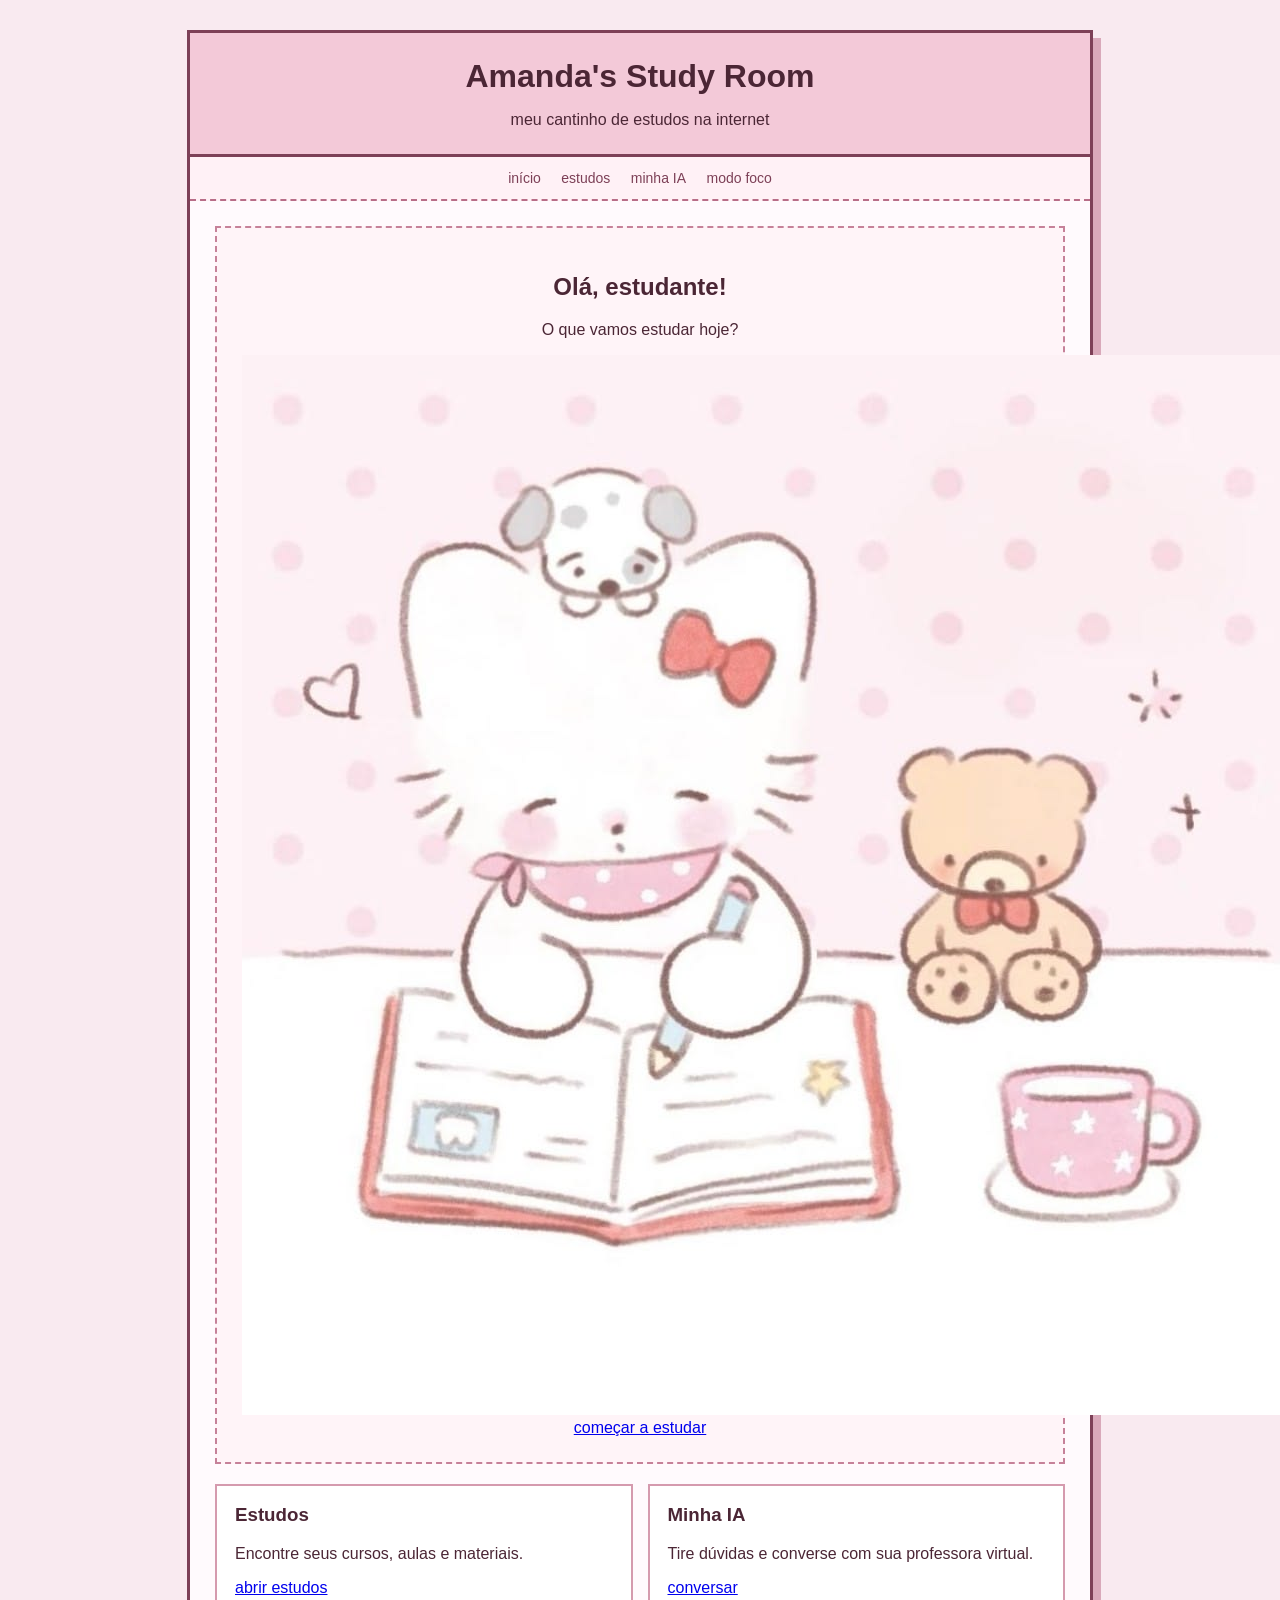
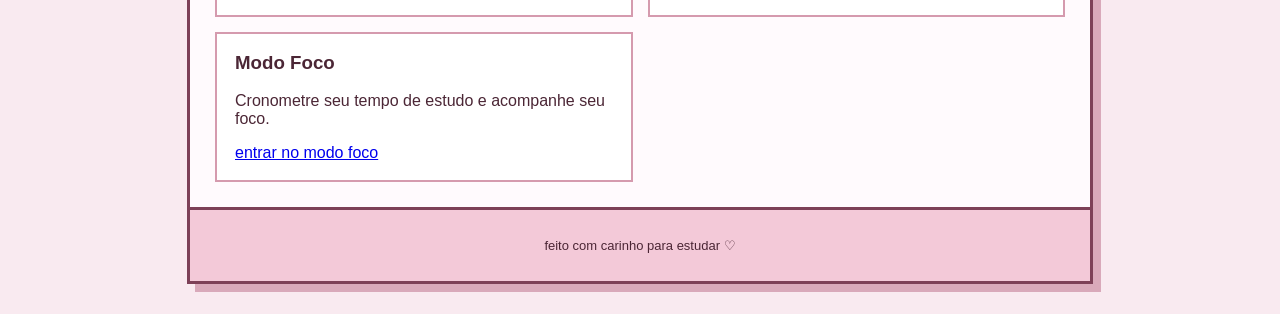
==== index.html @ 6030be1d "Update index.html" ====
<!DOCTYPE html>
<html lang="pt-BR">

<head>
    <meta charset="UTF-8">
    <meta name="viewport" content="width=device-width, initial-scale=1.0">

    <title>Amanda's Study Room</title>

    <link rel="stylesheet" href="css/style.css">
</head>

<body>

    <div class="site">

        <header>
            <h1>Amanda's Study Room</h1>
            <p>meu cantinho de estudos na internet</p>
        </header>

        <nav class="main-nav">

            <a href="index.html">início</a>

            <a href="paginas/estudos.html">estudos</a>

            <a href="paginas/ia.html">minha IA</a>

            <a href="paginas/modo-foco.html">modo foco</a>

        </nav>

        <main>

            <section class="welcome">

                <h2>Olá, estudante!</h2>

                <p>
                    O que vamos estudar hoje?
                </p>

                <img
                    src="imagens/studyvlog.jpg"
                    alt="Ilustração de estudos"
                    class="study-decoration"
                >

                <a
                    href="paginas/estudos.html"
                    class="button"
                >
                    começar a estudar
                </a>

            </section>

            <section class="cards">

                <article class="card">

                    <h3>Estudos</h3>

                    <p>
                        Encontre seus cursos, aulas e materiais.
                    </p>

                    <a
                        href="paginas/estudos.html"
                        class="button"
                    >
                        abrir estudos
                    </a>

                </article>

                <article class="card">

                    <h3>Minha IA</h3>

                    <p>
                        Tire dúvidas e converse com sua professora virtual.
                    </p>

                    <a
                        href="paginas/ia.html"
                        class="button"
                    >
                        conversar
                    </a>

                </article>

                <article class="card">

                    <h3>Modo Foco</h3>

                    <p>
                        Cronometre seu tempo de estudo e acompanhe seu foco.
                    </p>

                    <a
                        href="paginas/modo-foco.html"
                        class="button"
                    >
                        entrar no modo foco
                    </a>

                </article>

            </section>

        </main>

        <footer>

            <p>
                feito com carinho para estudar ♡
            </p>

        </footer>

    </div>

    <script src="js/script.js"></script>

</body>

</html>
---- css/style.css ----
{
    box-sizing: border-box;
}

body {
    margin: 0;
    background: #f9eaf0;
    color: #4b2635;
    font-family: Arial, sans-serif;
}

.site {
    width: 900px;
    max-width: 90%;
    margin: 30px auto;
    background: #fffafd;
    border: 3px solid #7d4057;
    box-shadow: 8px 8px 0 #d9a9ba;
}

header {
    text-align: center;
    padding: 25px;
    background: #f3c9d8;
    border-bottom: 3px solid #7d4057;
}

header h1 {
    margin: 0;
    font-size: 32px;
}

header p {
    margin-bottom: 0;
}

nav {
    padding: 12px;
    text-align: center;
    background: #fff1f6;
    border-bottom: 2px dashed #b86d87;
}

nav a {
    color: #7d4057;
    text-decoration: none;
    margin: 0 8px;
    font-size: 14px;
}

nav a:hover {
    text-decoration: underline;
}

main {
    padding: 25px;
}

.welcome {
    text-align: center;
    padding: 25px;
    border: 2px dashed #c68199;
    background: #fff4f8;
}

button {
    padding: 10px 18px;
    border: 2px solid #7d4057;
    background: #f0b8ca;
    color: #4b2635;
    cursor: pointer;
    font-weight: bold;
}

button:hover {
    background: #e7a0b8;
}

.cards {
    display: grid;
    grid-template-columns: 1fr 1fr;
    gap: 15px;
    margin-top: 20px;
}

.card {
    padding: 18px;
    border: 2px solid #d59aae;
    background: #fff;
}

.card h3 {
    margin-top: 0;
}

footer {
    padding: 15px;
    text-align: center;
    background: #f3c9d8;
    border-top: 3px solid #7d4057;
    font-size: 13px;
}
.chat {
    border: 2px solid #7d4057;
    background: #fff;
}

.chat-title {
    padding: 18px;
    background: #f3c9d8;
    border-bottom: 2px solid #7d4057;
}

.chat-title h2 {
    margin: 0;
}

.chat-title p {
    margin-bottom: 0;
}

.chat-box {
    height: 450px;
    overflow-y: auto;
    padding: 20px;
    background: #fff8fb;
}

.message {
    max-width: 75%;
    padding: 12px 15px;
    margin-bottom: 15px;
    border: 2px solid #d59aae;
}

.message p {
    margin-bottom: 0;
}

.message.ai {
    margin-right: auto;
    background: #fff;
}

.message.user {
    margin-left: auto;
    background: #f3d2de;
}

.chat-input {
    display: flex;
    gap: 10px;
    padding: 15px;
    background: #fff1f6;
    border-top: 2px solid #d59aae;
}

.chat-input input {
    flex: 1;
    padding: 12px;
    border: 2px solid #b86d87;
    outline: none;
}

.chat-input input:focus {
    border-color: #7d4057;
}
/* ========================================
   PESQUISA
======================================== */

.study-search {
    margin: 20px 0;
    text-align: center;
}

.study-search input {
    width: 90%;
    max-width: 600px;
    padding: 14px;

    border: 2px solid #b86d87;

    background: #fff8fb;

    color: #4b2635;

    font-size: 15px;

    outline: none;
}

.study-search input:focus {
    border-color: #7d4057;

    box-shadow: 3px 3px 0 #e6b6c7;
}


/* ========================================
   BOTÃO ADICIONAR
======================================== */

.add-study {
    text-align: center;
    margin: 20px 0;
}

.add-study button {
    padding: 12px 20px;

    border: 2px solid #7d4057;

    background: #fff0f5;

    color: #7d4057;

    cursor: pointer;

    font-size: 15px;
}

.add-study button:hover {
    background: #f7d9e4;
}


/* ========================================
   FORMULÁRIO
======================================== */

.study-form {
    max-width: 600px;

    margin: 20px auto;

    padding: 25px;

    background: #fff8fb;

    border: 2px solid #d99aae;

    box-shadow: 5px 5px 0 #ead0d9;
}

.study-form h2 {
    margin-top: 0;

    text-align: center;
}


.study-form input,
.study-form select {

    display: block;

    width: 100%;

    box-sizing: border-box;

    margin: 12px 0;

    padding: 12px;

    border: 1px solid #c98a9e;

    background: white;

    font-size: 14px;

    outline: none;
}


.study-form input:focus,
.study-form select:focus {

    border-color: #7d4057;

}


.form-buttons {

    display: flex;

    gap: 10px;

    justify-content: center;

    margin-top: 15px;
}


.form-buttons button {

    padding: 10px 18px;

    border: 1px solid #7d4057;

    background: #f9e3eb;

    color: #633246;

    cursor: pointer;
}


.form-buttons button:hover {

    background: #edc5d3;

}


/* ========================================
   BOTÃO EXCLUIR
======================================== */

.delete-material {

    margin-left: 8px;

    padding: 8px 12px;

    border: 1px solid #aaa;

    background: #f5f5f5;

    cursor: pointer;

}



.focus-video iframe {

    display: block;

    width: 100%;

    aspect-ratio: 16 / 9;

    border: none;

}.video-estudo {
    width: 100%;
    max-width: 700px;
    margin: 20px auto;
    border-radius: 15px;
    overflow: hidden;
}

.video-estudo iframe {
    width: 100%;
    aspect-ratio: 16 / 9;
    display: block;
}.study-timer {
    text-align: center;
    margin: 30px auto;
    padding: 25px;
    max-width: 500px;
}

.study-timer h2 {
    margin-bottom: 15px;
}

#timer {
    font-size: 48px;
    font-weight: bold;
    letter-spacing: 3px;
    margin: 20px 0;
}

.timer-buttons {
    display: flex;
    justify-content: center;
    gap: 10px;
    flex-wrap: wrap;
}

.timer-buttons button {
    padding: 10px 18px;
    border: none;
    border-radius: 12px;
    cursor: pointer;
    font-family: inherit;
}
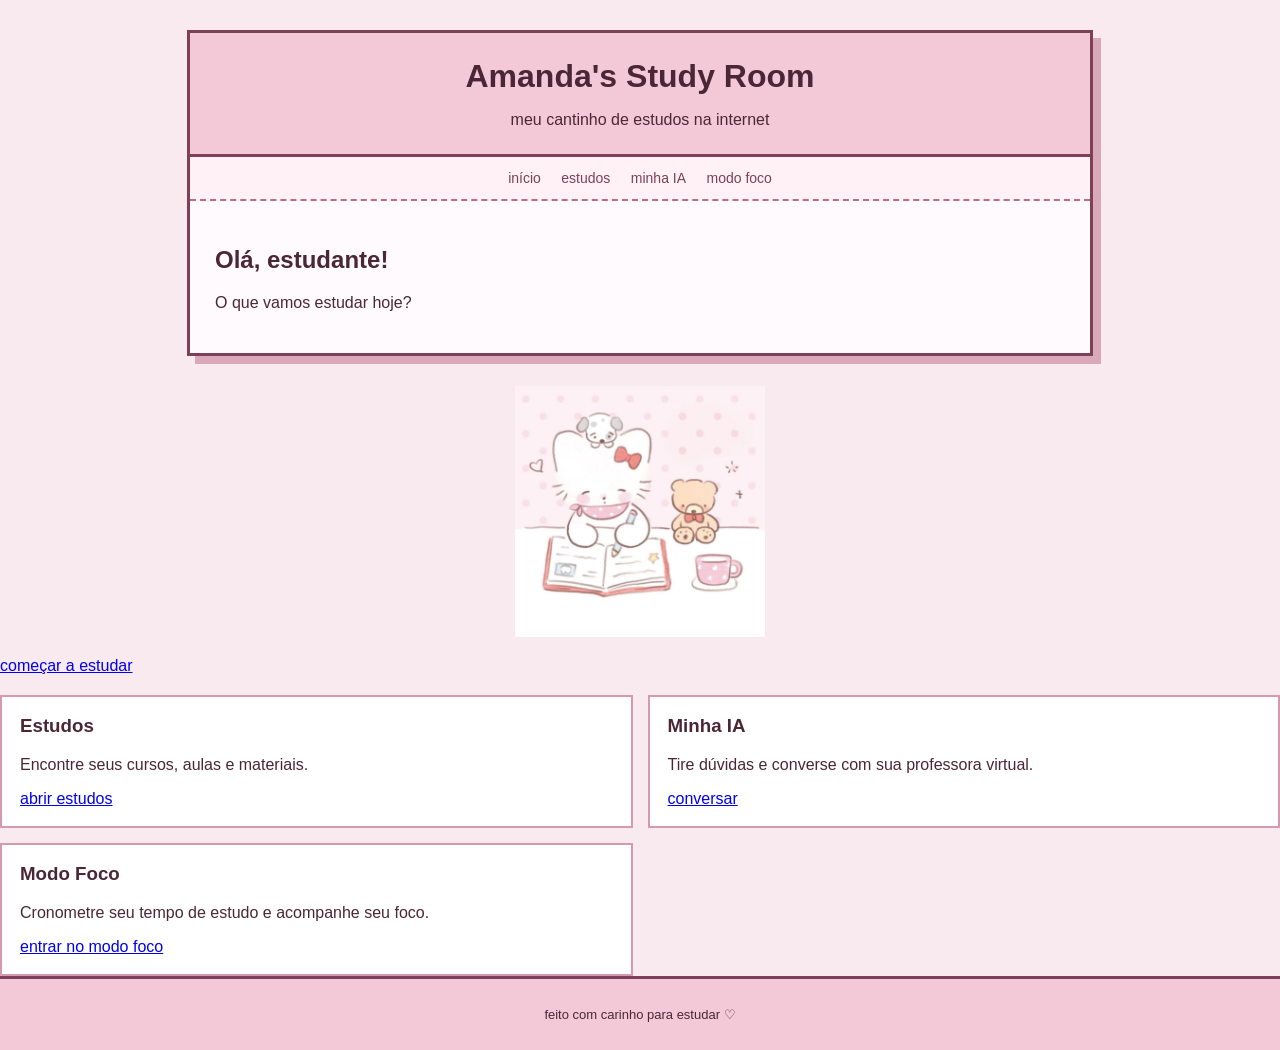
==== commit 640d102b: "Refactor welcome section in index.html" ====
--- a/index.html
+++ b/index.html
@@ -33,28 +33,27 @@
 
         <main>
 
-            <section class="welcome">
+            <h2>Olá, estudante!</h2>
 
-                <h2>Olá, estudante!</h2>
+        <p>
+            O que vamos estudar hoje?
+        </p>
+    </div>
 
-                <p>
-                    O que vamos estudar hoje?
-                </p>
+    <img
+        src="imagens/studyvlog.jpg"
+        alt="Ilustração de estudos"
+        class="study-decoration"
+    >
 
-                <img
-                    src="imagens/studyvlog.jpg"
-                    alt="Ilustração de estudos"
-                    class="study-decoration"
-                >
+    <a
+        href="paginas/estudos.html"
+        class="button"
+    >
+        começar a estudar
+    </a>
 
-                <a
-                    href="paginas/estudos.html"
-                    class="button"
-                >
-                    começar a estudar
-                </a>
-
-            </section>
+</section>
 
             <section class="cards">
 
--- a/css/style.css
+++ b/css/style.css
@@ -387,4 +387,11 @@
     border-radius: 12px;
     cursor: pointer;
     font-family: inherit;
-}+}
+.study-decoration {
+    width: 250px !important;
+    height: auto !important;
+    max-width: 100% !important;
+    display: block;
+    margin: 20px auto;
+}
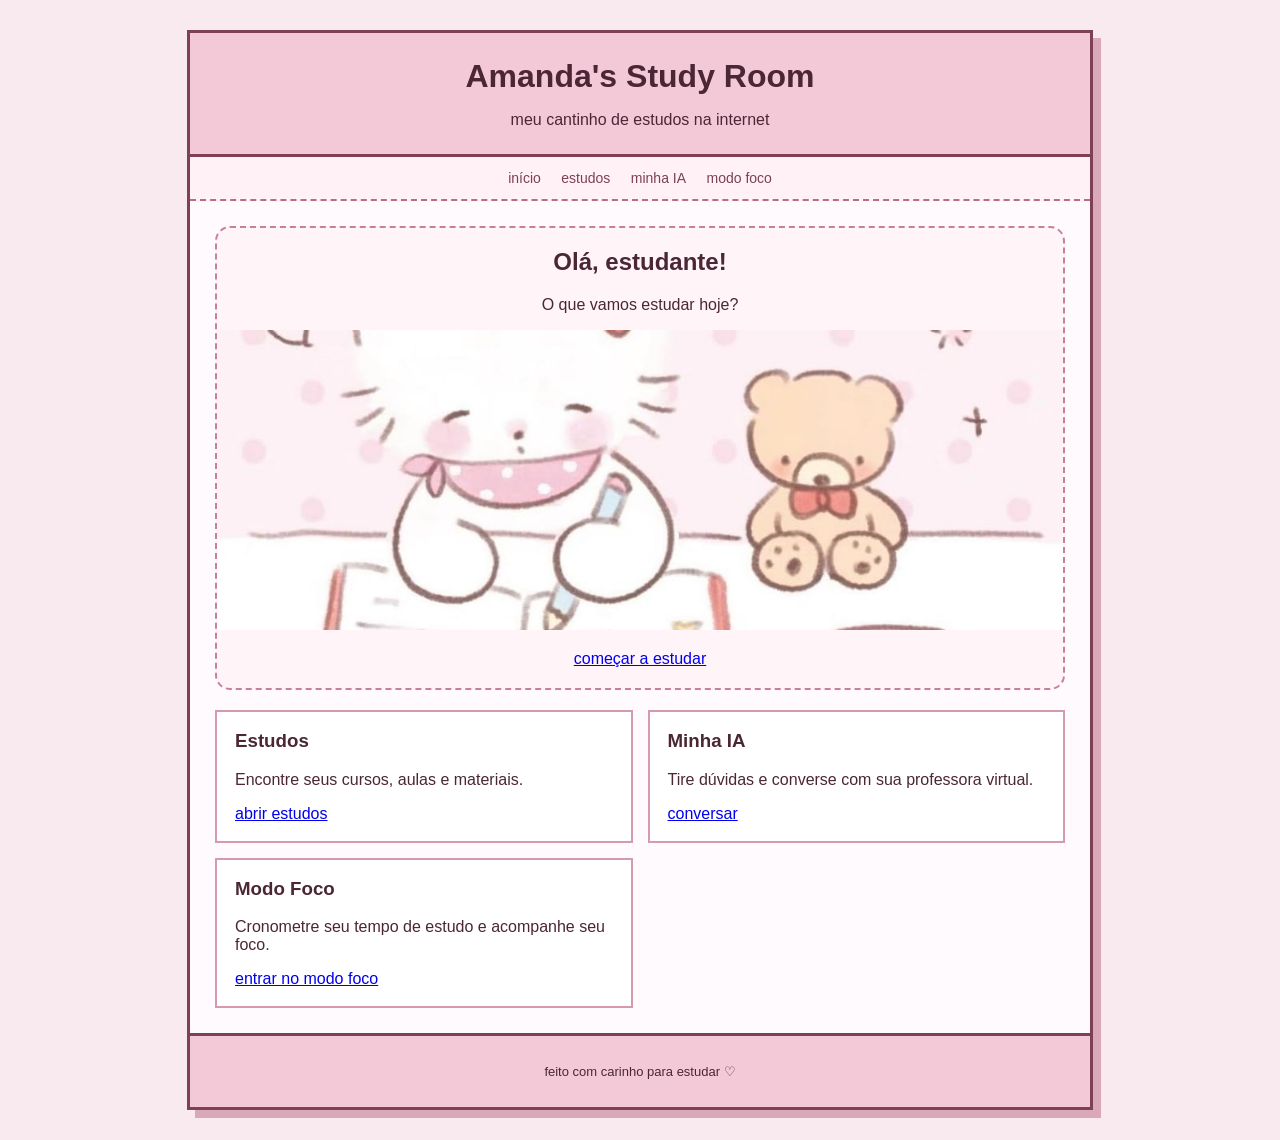
==== commit 82080eb3: "Refactor welcome section in index.html" ====
--- a/index.html
+++ b/index.html
@@ -33,12 +33,13 @@
 
         <main>
 
-            <h2>Olá, estudante!</h2>
+<section class="welcome">
 
-        <p>
-            O que vamos estudar hoje?
-        </p>
-    </div>
+    <h2>Olá, estudante!</h2>
+
+    <p>
+        O que vamos estudar hoje?
+    </p>
 
     <img
         src="imagens/studyvlog.jpg"
--- a/css/style.css
+++ b/css/style.css
@@ -388,10 +388,33 @@
     cursor: pointer;
     font-family: inherit;
 }
+.welcome {
+    padding: 0;
+    overflow: hidden;
+    border-radius: 15px;
+}
+
+.welcome-text {
+    padding: 25px 25px 15px;
+}
+
+.welcome-text h2 {
+    margin: 0 0 8px;
+}
+
+.welcome-text p {
+    margin: 0;
+}
+
 .study-decoration {
-    width: 250px !important;
-    height: auto !important;
-    max-width: 100% !important;
+    width: 100%;
+    height: 300px;
+    object-fit: cover;
     display: block;
-    margin: 20px auto;
-}
+    margin: 0;
+}
+
+.welcome .button {
+    display: inline-block;
+    margin: 20px;
+}
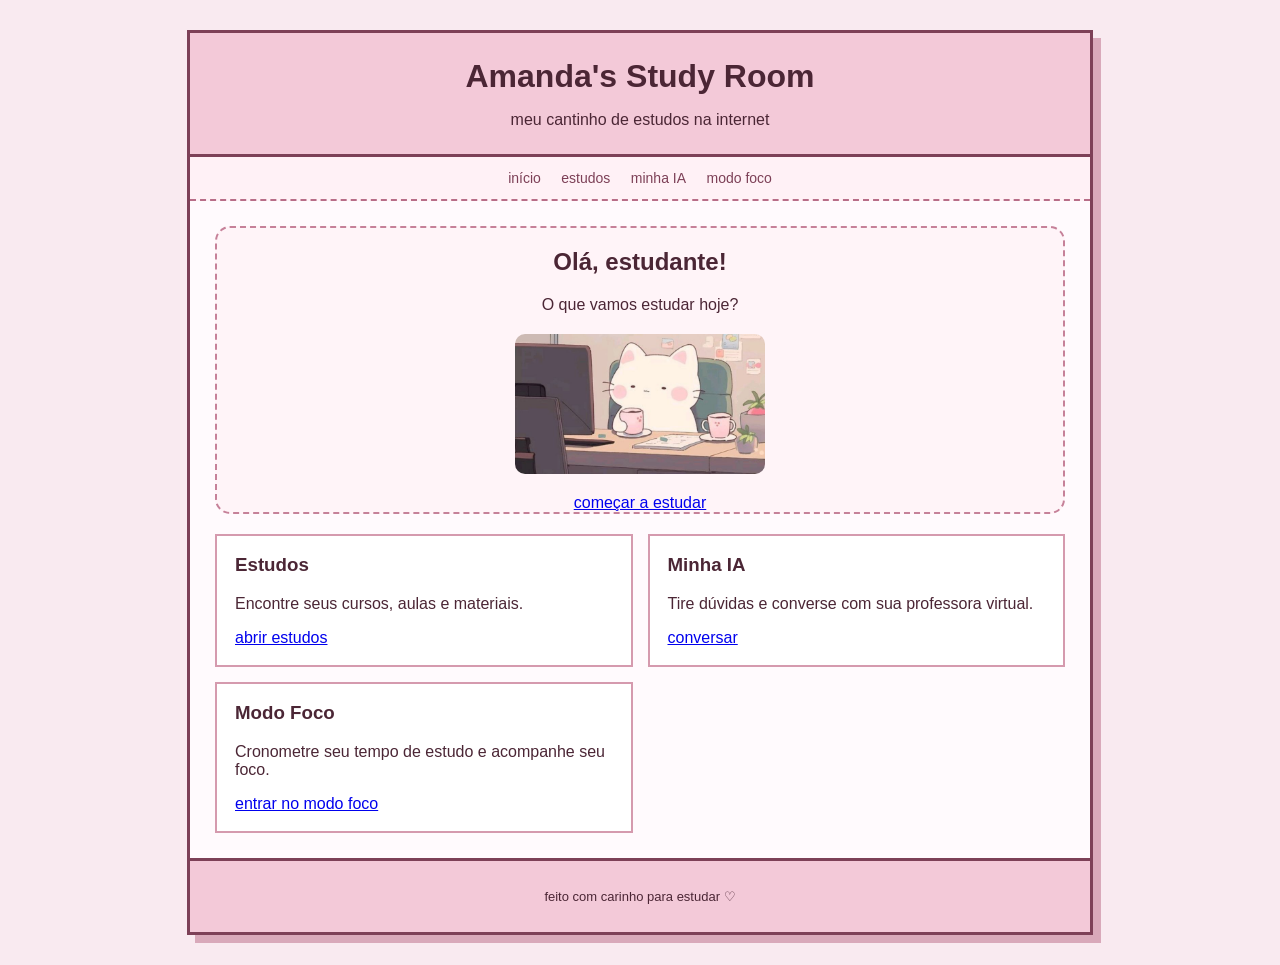
==== commit 8ae9e3a9: "Update image source in index.html" ====
--- a/index.html
+++ b/index.html
@@ -42,7 +42,7 @@
     </p>
 
     <img
-        src="imagens/studyvlog.jpg"
+        src="imagens/minha.jpg"
         alt="Ilustração de estudos"
         class="study-decoration"
     >
--- a/css/style.css
+++ b/css/style.css
@@ -407,14 +407,10 @@
 }
 
 .study-decoration {
-    width: 100%;
-    height: 300px;
-    object-fit: cover;
+    width: 250px;
+    max-width: 100%;
+    height: auto;
     display: block;
-    margin: 0;
-}
-
-.welcome .button {
-    display: inline-block;
-    margin: 20px;
-}
+    margin: 20px auto;
+    border-radius: 10px;
+}
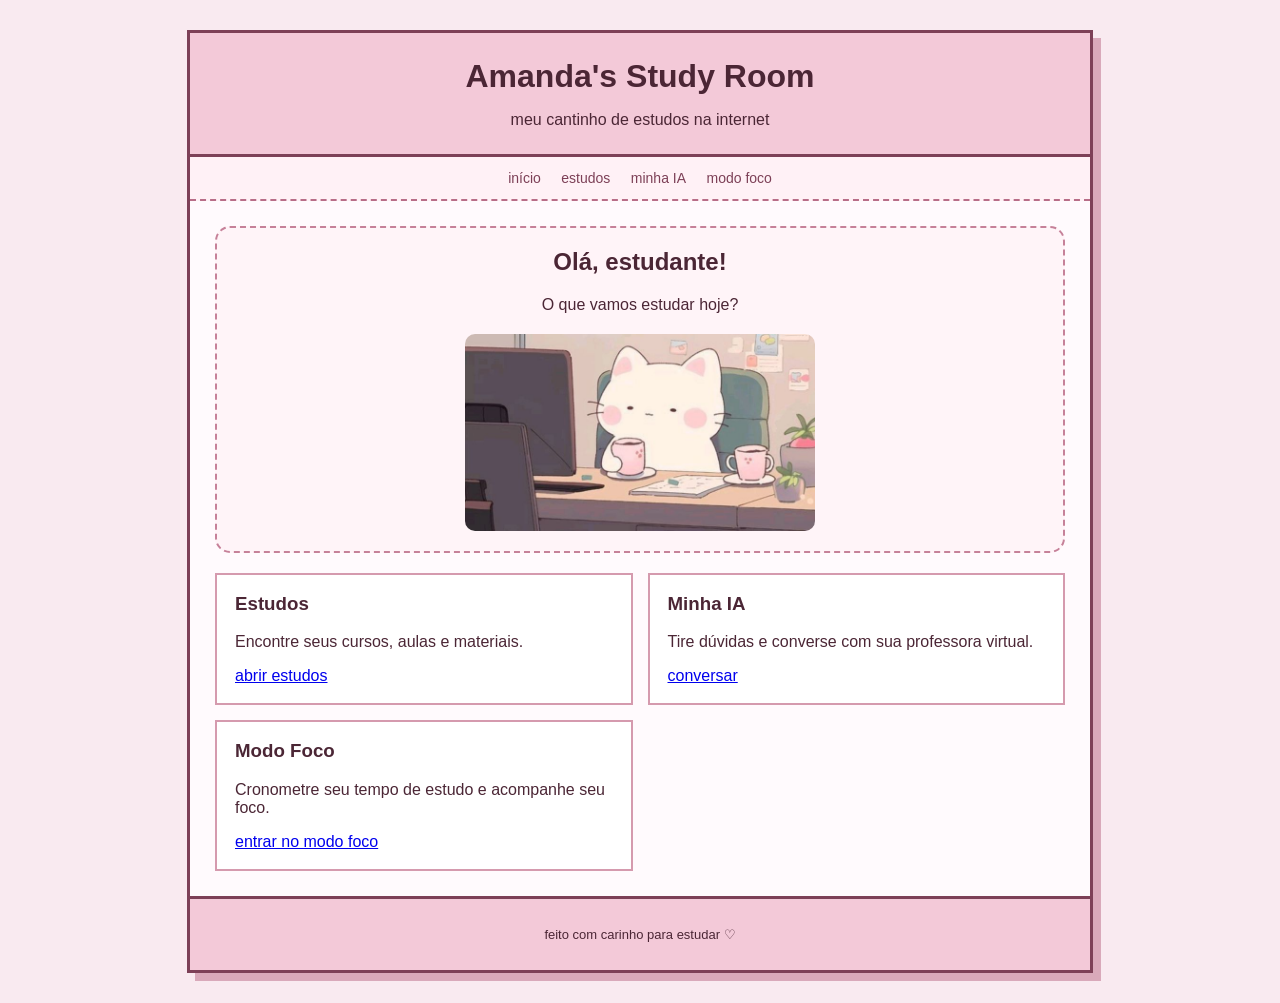
==== commit 98f9d6a3: "Remove study link from index.html Removed link to 'estudos.html' from the study section." ====
--- a/index.html
+++ b/index.html
@@ -47,15 +47,7 @@
         class="study-decoration"
     >
 
-    <a
-        href="paginas/estudos.html"
-        class="button"
-    >
-        começar a estudar
-    </a>
-
 </section>
-
             <section class="cards">
 
                 <article class="card">
--- a/css/style.css
+++ b/css/style.css
@@ -407,7 +407,7 @@
 }
 
 .study-decoration {
-    width: 250px;
+    width: 350px;
     max-width: 100%;
     height: auto;
     display: block;
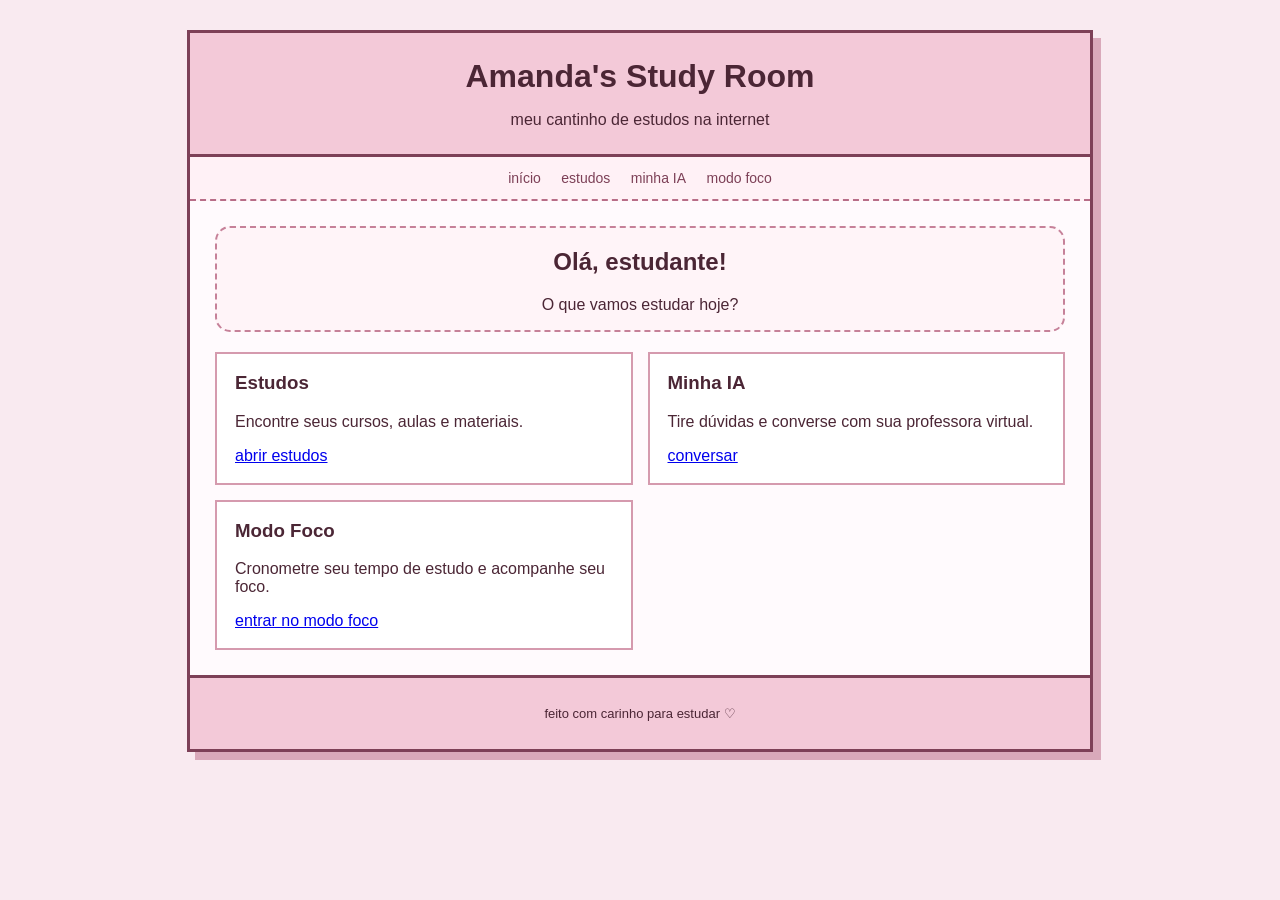
==== commit cebd7332: "Update index.html" ====
--- a/index.html
+++ b/index.html
@@ -41,11 +41,8 @@
         O que vamos estudar hoje?
     </p>
 
-    <img
-        src="imagens/minha.jpg"
-        alt="Ilustração de estudos"
-        class="study-decoration"
-    >
+
+
 
 </section>
             <section class="cards">
--- a/css/style.css
+++ b/css/style.css
@@ -407,10 +407,10 @@
 }
 
 .study-decoration {
-    width: 350px;
+    width: 650px;
     max-width: 100%;
     height: auto;
     display: block;
-    margin: 20px auto;
-    border-radius: 10px;
-}
+    margin: 5px auto;
+    border-radius: 5px;
+}
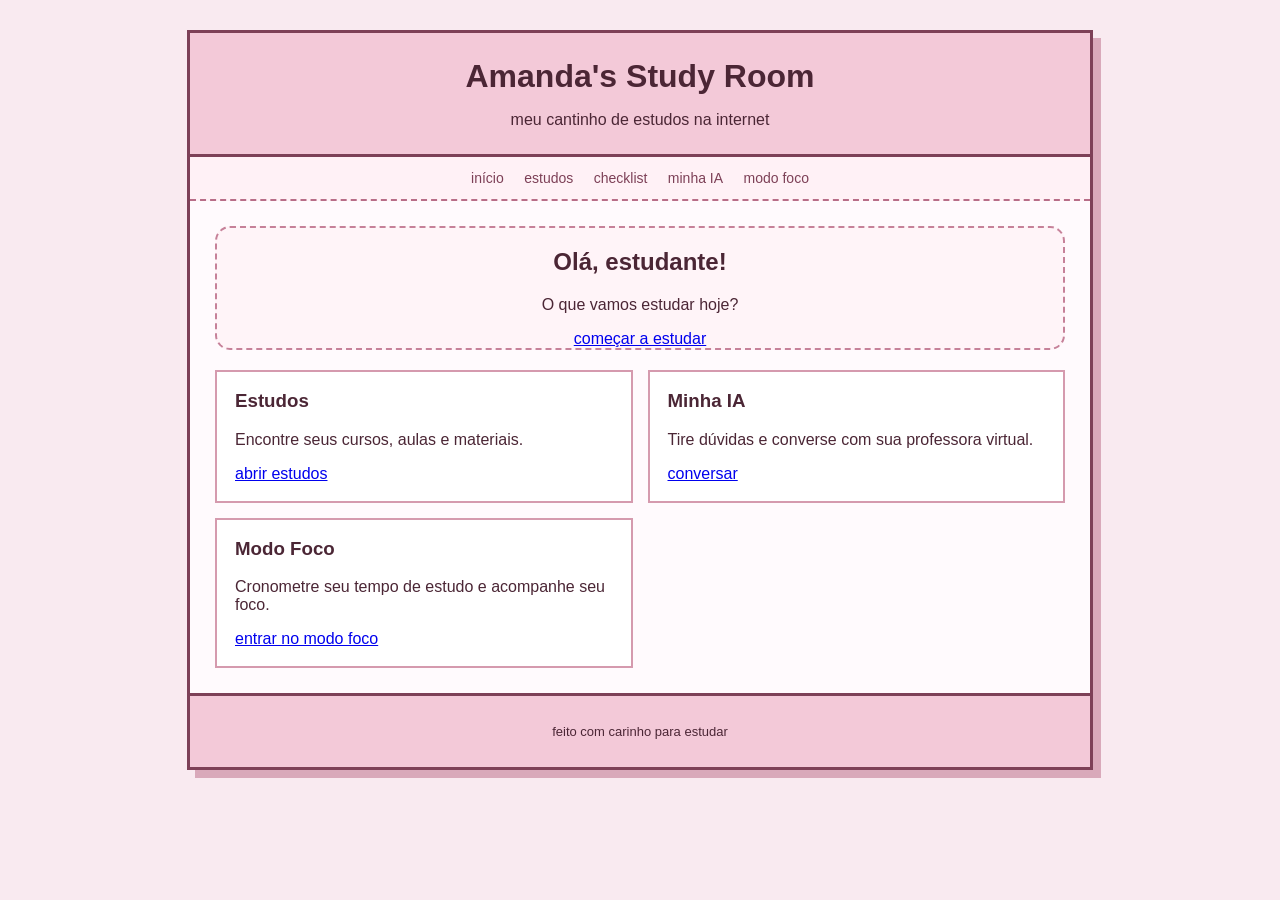
==== commit ea8be47a: "Update index.html" ====
--- a/index.html
+++ b/index.html
@@ -19,32 +19,41 @@
             <p>meu cantinho de estudos na internet</p>
         </header>
 
+
         <nav class="main-nav">
 
-            <a href="index.html">início</a>
+    <a href="index.html">início</a>
 
-            <a href="paginas/estudos.html">estudos</a>
+    <a href="pages/estudos.html">estudos</a>
 
-            <a href="paginas/ia.html">minha IA</a>
+    <a href="pages/checklist.html">checklist</a>
 
-            <a href="paginas/modo-foco.html">modo foco</a>
+    <a href="pages/ia.html">minha IA</a>
 
-        </nav>
+    <a href="pages/modo-foco.html">modo foco</a>
+
+</nav>
 
         <main>
 
-<section class="welcome">
+            <section class="welcome">
 
-    <h2>Olá, estudante!</h2>
+                <h2>Olá, estudante!</h2>
 
-    <p>
-        O que vamos estudar hoje?
-    </p>
+                <p>
+                    O que vamos estudar hoje?
+                </p>
+
+                <a
+                    href="paginas/estudos.html"
+                    class="button"
+                >
+                    começar a estudar
+                </a>
+
+            </section>
 
 
-
-
-</section>
             <section class="cards">
 
                 <article class="card">
@@ -64,6 +73,7 @@
 
                 </article>
 
+
                 <article class="card">
 
                     <h3>Minha IA</h3>
@@ -80,6 +90,7 @@
                     </a>
 
                 </article>
+
 
                 <article class="card">
 
@@ -102,16 +113,18 @@
 
         </main>
 
+
         <footer>
 
             <p>
-                feito com carinho para estudar ♡
+                feito com carinho para estudar
             </p>
 
         </footer>
 
     </div>
 
+
     <script src="js/script.js"></script>
 
 </body>
--- a/css/style.css
+++ b/css/style.css
@@ -406,11 +406,3 @@
     margin: 0;
 }
 
-.study-decoration {
-    width: 650px;
-    max-width: 100%;
-    height: auto;
-    display: block;
-    margin: 5px auto;
-    border-radius: 5px;
-}
